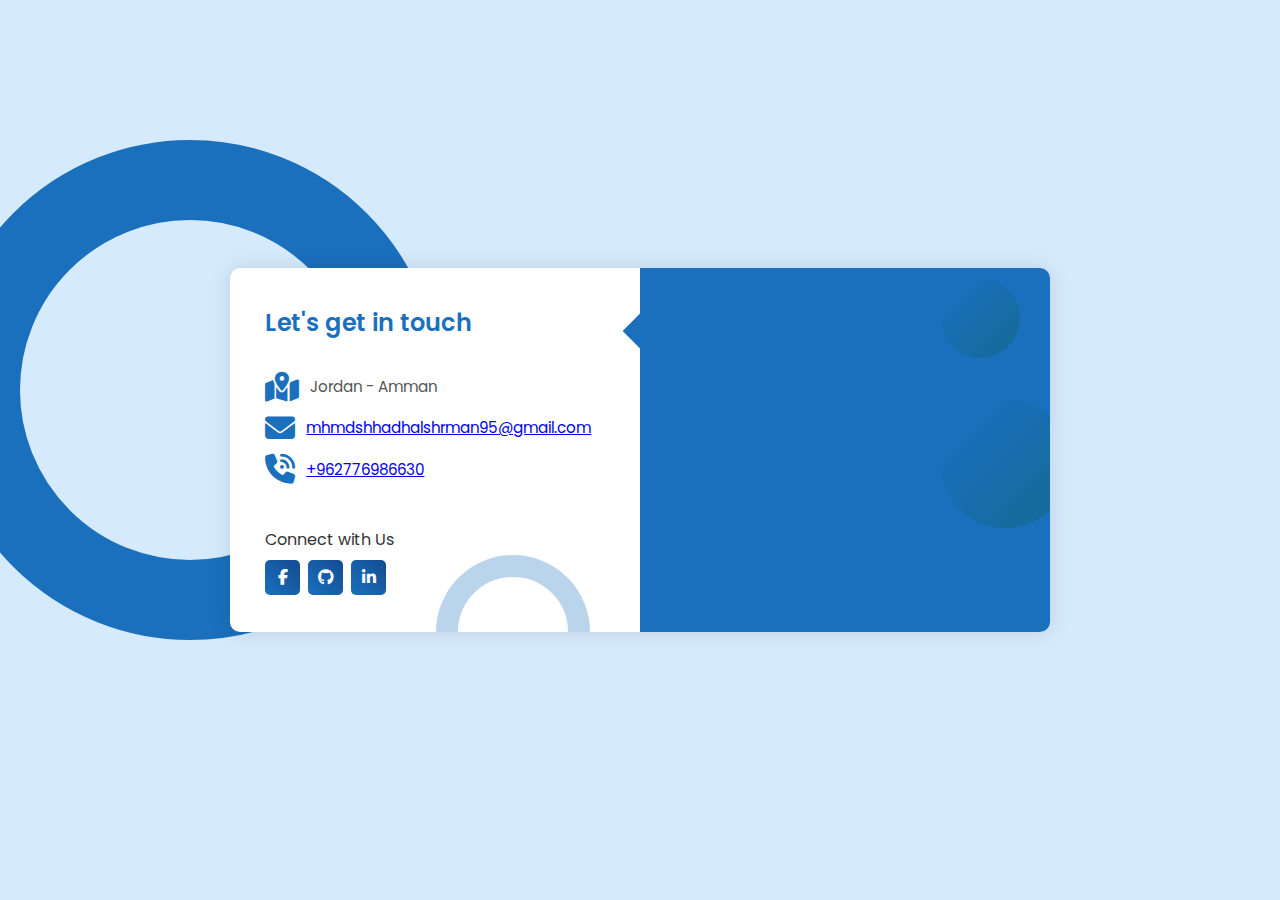
==== Connect.html @ 24eaf207 "first commit" ====
<!DOCTYPE html>
<html lang="en">
<!--Created by Tivotal-->

<head>
  <meta charset="UTF-8" />
  <meta http-equiv="X-UA-Compatible" content="IE=edge" />
  <meta name="viewport" content="width=device-width, initial-scale=1.0" />
  <title>Contact</title>

  <!--font awesome-->
  <link rel="stylesheet" href="https://cdnjs.cloudflare.com/ajax/libs/font-awesome/6.2.1/css/all.min.css" />

  <!--css file-->
  <link rel="stylesheet" href="1styles.css" />
</head>

<body>
  <div class="container">
    <div class="big-circle"></div>
    <div class="form">
      <div class="contact-info">
        <h3 class="title">Let's get in touch</h3>
        <p class="text">

        </p>

        <div class="info">
          <div class="information">
            <i class="fa-solid fa-map-location-dot icon"></i>
            <p>Jordan - Amman</p>
          </div>
          <div class="information">
            <i class="fa-solid fa-envelope icon"></i>

            <p> <a href="mailto:mhmdshhadhalshrman95@gmail.com">mhmdshhadhalshrman95@gmail.com</a></p>
          </div>
          <div class="information">
            <i class="fa-solid fa-phone-volume icon"></i>
            <p><a href="tel:+962776986630">+962776986630</a></p>
          </div>
        </div>

        <div class="social-media">
          <p>Connect with Us</p>
          <div class="social-icons">
            <a href="https://web.facebook.com/mohammad.shehadeh.alshorman"><i class="fab fa-facebook-f"></i></a>
            <a href="https://github.com/MohammadAlshorman"><i class="fab fa-github"></i></a>

            <a href="https://www.linkedin.com/in/mohammad-al-shorman/"><i class="fab fa-linkedin-in"></i></a>
          </div>
        </div>
      </div>
      <div class="contact-form">
        <div class="circle one"></div>
        <div class="circle two"></div>


      </div>
    </div>
  </div>

  <script src="main.js"></script>
</body>

</html>
---- 1styles.css ----
/* Created by Tivotal */

/* Google Fonts(Poppins) */
@import url("https://fonts.googleapis.com/css2?family=Poppins:wght@200;300;400;500;600;700&display=swap");

* {
  margin: 0;
  padding: 0;
  box-sizing: border-box;
  font-family: "Poppins", sans-serif;
}

.container {
  min-height: 100vh;
  width: 100%;
  background-color: rgba(114, 184, 249, 0.29);
  padding: 2rem;
  display: flex;
  align-items: center;
  justify-content: center;
  overflow: hidden;
}

.form {
  width: 100%;
  max-width: 820px;
  background-color: #fff;
  border-radius: 10px;
  box-shadow: 0 0 20px 1px rgba(0, 0, 0, 0.1);
  z-index: 1000;
  overflow: hidden;
  display: grid;
  grid-template-columns: repeat(2, 1fr);
}

.contact-form {
  background-color: #1a70bc;
  position: relative;
}

.circle {
  position: absolute;
  background: linear-gradient(135deg, transparent 20%, #146a92);
  border-radius: 50%;
}

.circle.one {
  width: 130px;
  height: 130px;
  top: 130px;
  right: -20px;
}

.circle.two {
  width: 80px;
  height: 80px;
  top: 10px;
  right: 30px;
}

.contact-form::before {
  content: "";
  position: absolute;
  width: 26px;
  height: 26px;
  background-color: #1a70bc;
  top: 50px;
  left: -12px;
  transform: rotate(45deg);
}

form {
  padding: 2.3rem 2.2rem;
  position: relative;
}

.title {
  color: #fff;
  font-weight: 600;
  font-size: 1.5rem;
  margin-bottom: 0.7rem;
}

.input-container {
  position: relative;
  margin: 1rem 0;
}

.input {
  width: 100%;
  outline: none;
  border: 2px solid #fafafa;
  background: none;
  padding: 0.6rem 1.2rem;
  color: #fff;
  font-weight: 500;
  font-size: 0.95rem;
  letter-spacing: 1px;
  border-radius: 25px;
  transition: 0.3s;
}

textarea.input {
  padding: 0.8rem 1.2rem;
  min-height: 150px;
  border-radius: 22px;
  resize: none;
  overflow-y: auto;
}

.input-container label {
  position: absolute;
  top: 50%;
  left: 15px;
  transform: translateY(-50%);
  padding: 0 0.4rem;
  font-weight: 400;
  pointer-events: none;
  z-index: 1000;
  transition: 0.3s;
  color: #fafafa;
}

.input-container.textarea label {
  top: 1rem;
  transform: translateY(0);
}

.btn {
  padding: 0.6rem 1.3rem;
  background-color: #fff;
  border: 2px solid #fafafa;
  font-size: 0.95rem;
  line-height: 1;
  border-radius: 25px;
  color: #1a70bc;
  font-weight: 600;
  cursor: pointer;
  transition: 0.3s;
  margin: 0;
  outline: none;
}

.btn:hover {
  background-color: transparent;
  color: #fff;
}

.contact-info {
  padding: 2.3rem 2.2rem;
  position: relative;
}

.contact-info .title {
  color: #1a70bc;
}

.text {
  color: #333;
  margin: 1.5rem 0 2rem 0;
}

.information {
  display: flex;
  color: #555;
  margin: 0.7rem 0;
  font-size: 0.95rem;
  align-items: center;
}

.icon {
  font-size: 30px;
  color: #1a70bc;
  margin-right: 0.7rem;
}

.social-media {
  padding: 2rem 0 0 0;
}

.social-media p {
  color: #333;
}

.social-icons {
  display: flex;
  margin-top: 0.5rem;
}

.social-icons a {
  width: 35px;
  height: 35px;
  border-radius: 5px;
  background: linear-gradient(45deg, #1a70bc, #144b92);
  text-align: center;
  color: #fff;
  line-height: 35px;
  margin-right: 0.5rem;
  transition: 0.4s;
}

.social-icons a:hover {
  transform: scale(1.09);
}

.contact-info::before {
  content: "";
  position: absolute;
  width: 110px;
  height: 110px;
  border: 22px solid #1a70bc;
  border-radius: 50%;
  bottom: -77px;
  right: 50px;
  opacity: 0.3;
}

.big-circle {
  position: absolute;
  width: 500px;
  height: 500px;
  border: 80px solid #1a70bc;
  border-radius: 50%;
  bottom: 50%;
  right: 50%;
  transform: translate(-40%, 38%);
}

.input-container span {
  position: absolute;
  top: 0;
  left: 25px;
  transform: translateY(-50%);
  font-size: 0.8rem;
  padding: 0 0.4rem;
  color: transparent;
  pointer-events: none;
  z-index: 500;
}

.input-container span::before,
.input-container span::after {
  content: "";
  position: absolute;
  width: 10%;
  height: 5px;
  background-color: #1a70bc;
  opacity: 0;
  top: 50%;
  transform: translateY(-50%);
}

.input-container span::before {
  left: 50%;
}

.input-container span::after {
  right: 50%;
}

.input-container.focus label {
  top: 0;
  transform: translateY(-50%);
  left: 25px;
  font-size: 0.8rem;
}

.input-container.focus span::before,
.input-container.focus span::after {
  width: 50%;
  opacity: 1;
}

@media (max-width: 850px) {
  .form {
    grid-template-columns: 1fr;
  }

  .contact-info::before {
    bottom: initial;
    top: -72px;
    right: 65px;
    transform: scale(0.95);
  }

  .contact-form::before {
    top: -12px;
    left: initial;
    right: 70px;
  }

  .big-circle {
    bottom: 75%;
    transform: scale(0.9) translate(-40%, 30%);
    right: 50%;
  }

  .text {
    margin: 1rem 0 1.5rem 0;
  }

  .social-media {
    padding: 1.5rem 0 0 0;
  }
}

@media (max-width: 480px) {
  .container {
    padding: 1.5rem;
  }

  .contact-info::before {
    display: none;
  }

  .big-circle {
    display: none;
  }

  form,
  .contact-info {
    padding: 1.7rem 1.6rem;
  }

  .text,
  .information,
  .social-media p {
    font-size: 0.8rem;
  }

  .title {
    font-size: 1.15rem;
  }

  .social-icons a {
    width: 30px;
    height: 30px;
    line-height: 30px;
  }

  .icon {
    font-size: 25px;
  }

  .input {
    padding: 0.45rem 1.2rem;
  }

  .btn {
    padding: 0.45rem 1.2rem;
  }
}
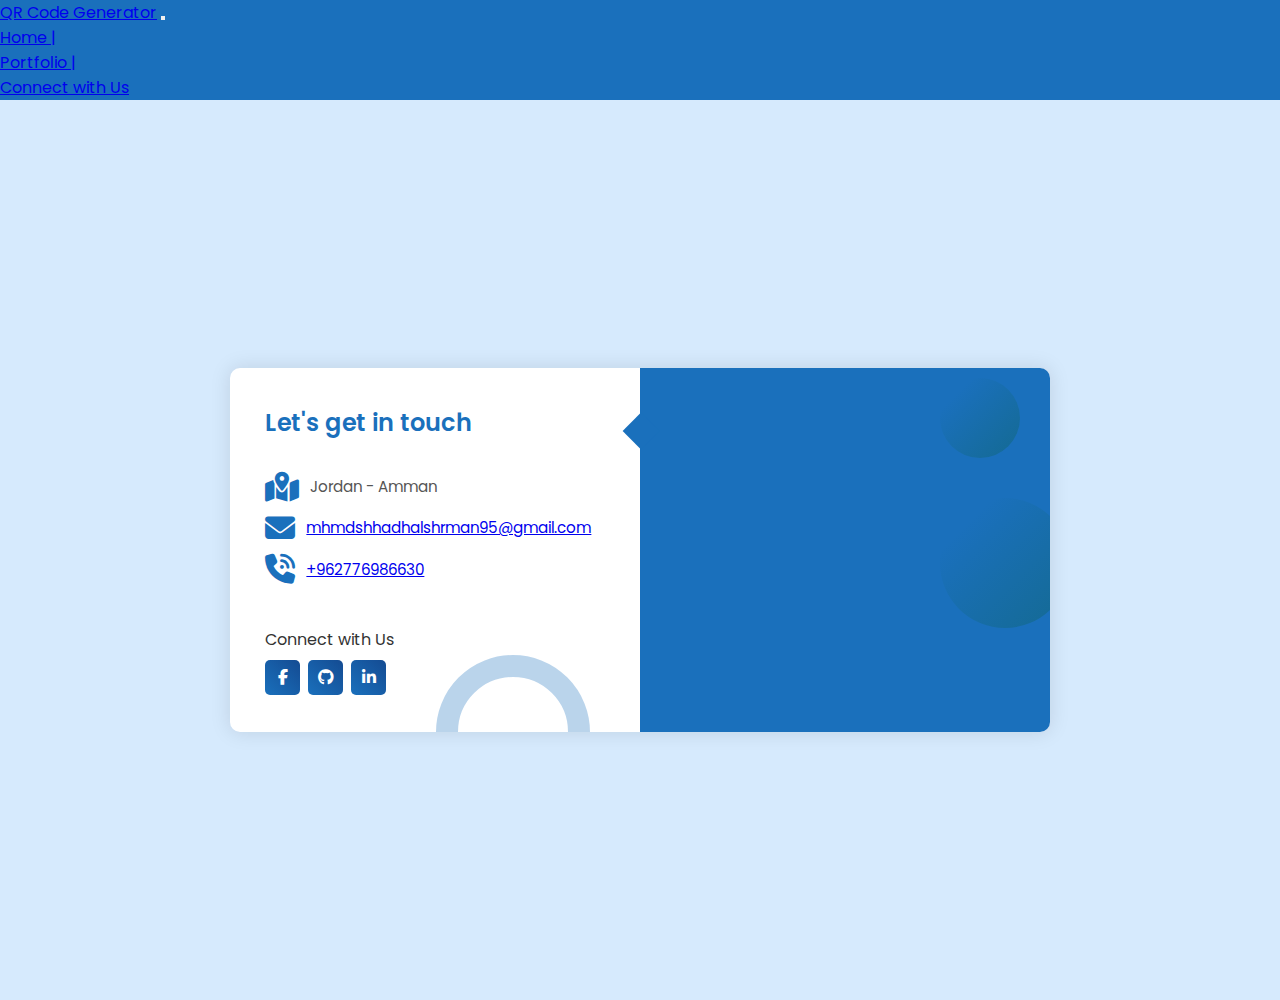
==== commit 836424de: "modified connect.html" ====
--- a/Connect.html
+++ b/Connect.html
@@ -6,6 +6,16 @@
   <meta charset="UTF-8" />
   <meta http-equiv="X-UA-Compatible" content="IE=edge" />
   <meta name="viewport" content="width=device-width, initial-scale=1.0" />
+
+
+
+
+  <link href="https://cdn.jsdelivr.net/npm/bootstrap@5.2.0/dist/css/bootstrap.min.css" rel="stylesheet"
+    integrity="sha384-gH2yIJqKdNHPEq0n4Mqa/HGKIhSkIHeL5AyhkYV8i59U5AR6csBvApHHNl/vI1Bx" crossorigin="anonymous">
+  <link rel="stylesheet" href="style.css">
+  <link rel="icon" href="assets/favicon.ico" type="image/x-icon">
+
+
   <title>Contact</title>
 
   <!--font awesome-->
@@ -16,8 +26,39 @@
 </head>
 
 <body>
+  <!-- Navbar Here -->
+  <!-- Navbar Here -->
+  <nav class="navbar navbar-expand-lg navbar-dark bg-dark">
+    <div style="background-color:  #1a70bc;" class="container-fluid">
+      <a class="navbar-brand" href="#">QR Code Generator</a>
+      <button class="navbar-toggler" type="button" data-bs-toggle="collapse" data-bs-target="#navbarSupportedContent"
+        aria-controls="navbarSupportedContent" aria-expanded="false" aria-label="Toggle navigation">
+        <span class="navbar-toggler-icon"></span>
+      </button>
+      <div class="collapse navbar-collapse" id="navbarSupportedContent">
+        <ul class="navbar-nav me-auto mb-2 mb-lg-0">
+
+          <li class="nav-item">
+            <a class="nav-link active" aria-current="page" href="index.html"> Home |
+
+            </a>
+          </li>
+
+          <li class="nav-item">
+            <a class="nav-link active" aria-current="page" href="https://mohammadportfolio-eta.vercel.app/"> Portfolio |
+
+            </a>
+          </li>
+
+          <li class="nav-item">
+            <a class="nav-link active" aria-current="page" href="Connect.html">Connect with Us</a>
+          </li>
+        </ul>
+      </div>
+    </div>
+  </nav>
   <div class="container">
-    <div class="big-circle"></div>
+
     <div class="form">
       <div class="contact-info">
         <h3 class="title">Let's get in touch</h3>
@@ -61,6 +102,11 @@
   </div>
 
   <script src="main.js"></script>
+
+  <script src="app.js"></script>
+  <script src="https://cdn.jsdelivr.net/npm/bootstrap@5.2.0/dist/js/bootstrap.bundle.min.js"
+    integrity="sha384-A3rJD856KowSb7dwlZdYEkO39Gagi7vIsF0jrRAoQmDKKtQBHUuLZ9AsSv4jD4Xa"
+    crossorigin="anonymous"></script>
 </body>
 
 </html>--- a/style.css
+++ b/style.css
@@ -0,0 +1,7 @@
+.submitDiv {
+    display: flex;
+    align-items: center;
+    justify-content: center;
+    margin: 25px auto;
+    color: #1a70bc;
+}